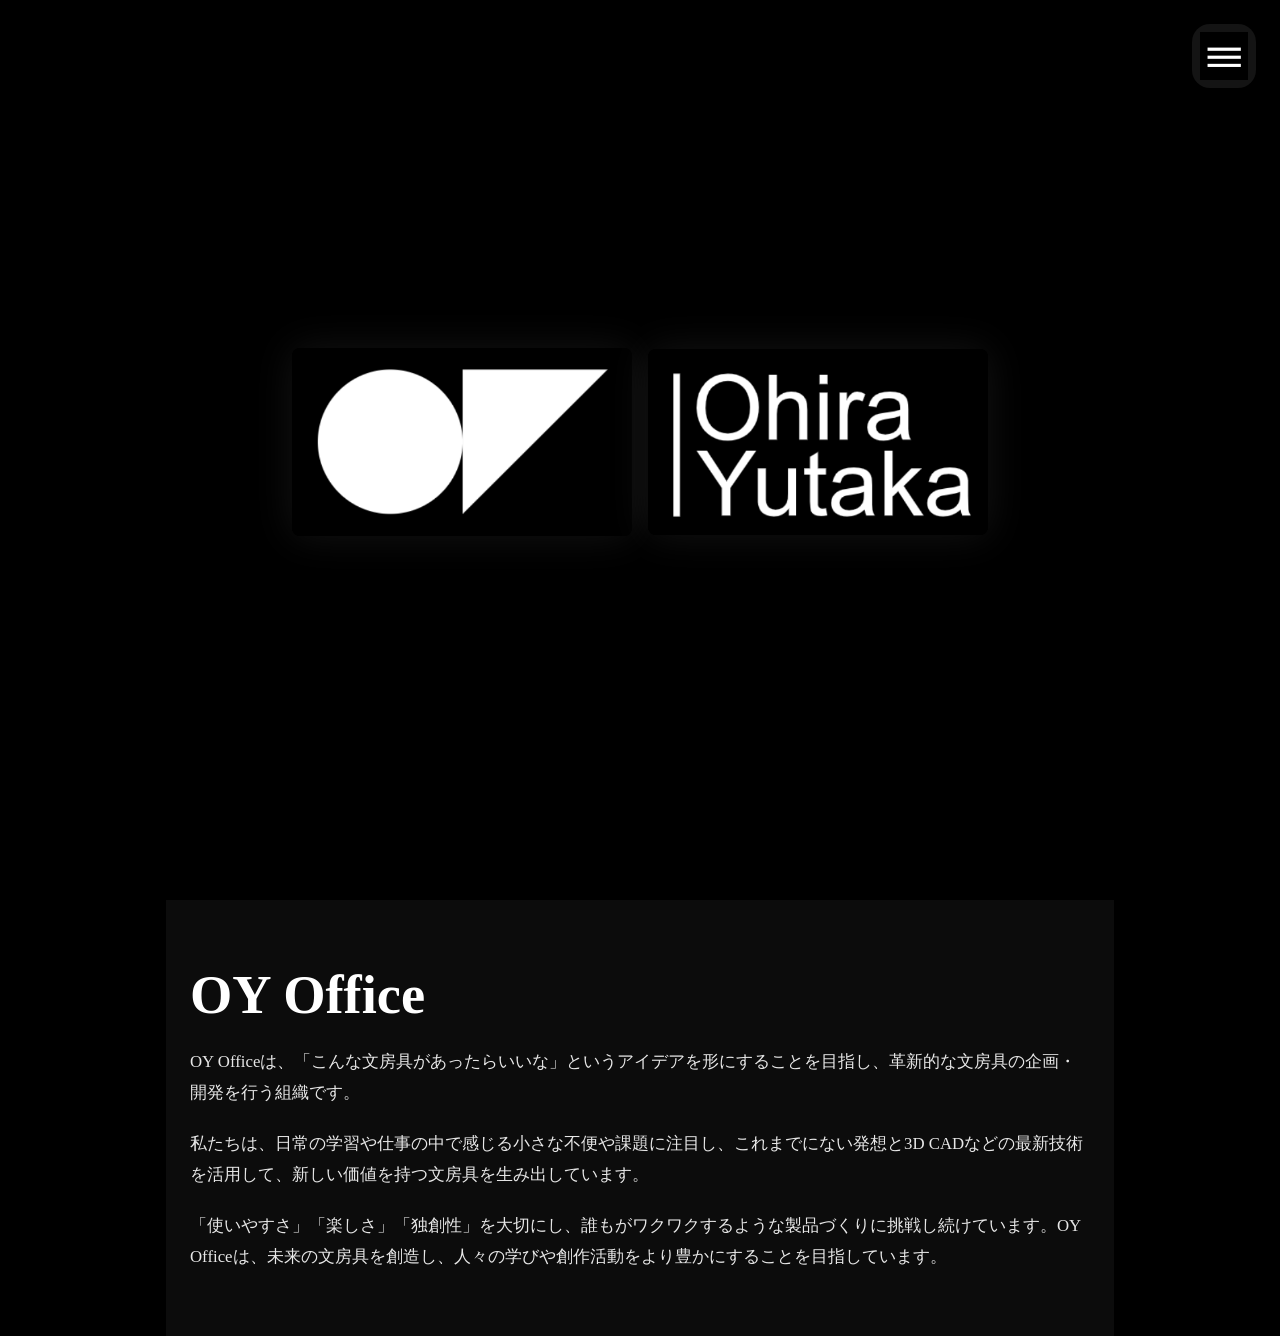
==== index.html @ 1c3914fa "全部" ====
<!DOCTYPE html>
<html lang="ja">
<head>
  <meta charset="UTF-8" />
  <meta name="viewport" content="width=device-width, initial-scale=1.0" />
  <title>OY Office</title>
  <link rel="stylesheet" href="styles.css" />
</head>
<body class="no-scroll">
  <div class="page">
    <header class="topbar">
      <button class="topbar__button" id="menuToggle" aria-expanded="false" aria-label="メニューを開く">
        <img src="Screenshot 2026-06-19 08.20.20.png" alt="メニューアイコン" class="topbar__icon" />
      </button>
      <nav class="topbar__menu" id="topbarMenu" aria-hidden="true">
        <a href="#overview">組織の概要</a>
        <a href="#process">製作の過程について</a>
        <a href="#works">製作品一覧</a>
      </nav>
    </header>

    <section class="hero">
      <div class="wrapper">
        <img src="Screenshot%202026-06-18%2017.22.10.png" alt="OY logo screenshot 1" class="screenshot screenshot--bottom" />
        <img src="Screenshot%202026-06-18%2017.22.09.png" alt="OY logo screenshot 2" class="screenshot screenshot--right" />
      </div>
    </section>

    <section class="more-content" id="overview">
      <div class="content-inner">
        <h1>OY Office</h1>
        <p>OY Officeは、「こんな文房具があったらいいな」というアイデアを形にすることを目指し、革新的な文房具の企画・開発を行う組織です。</p>

        <p>私たちは、日常の学習や仕事の中で感じる小さな不便や課題に注目し、これまでにない発想と3D CADなどの最新技術を活用して、新しい価値を持つ文房具を生み出しています。</p>

        <p>「使いやすさ」「楽しさ」「独創性」を大切にし、誰もがワクワクするような製品づくりに挑戦し続けています。OY Officeは、未来の文房具を創造し、人々の学びや創作活動をより豊かにすることを目指しています。</p>
      </div>
    </section>
  </div>
  <script src="script.js"></script>
</body>
</html>
---- styles.css ----
@import url('https://fonts.googleapis.com/css2?family=Space+Grotesk:wght@400;500;600;700&display=swap');

:root {
  color-scheme: dark;
  background: #000;
  color: #fff;
}

* {
  box-sizing: border-box;
}

body {
  margin: 0;
  min-height: 100vh;
  display: grid;
  place-items: center;
  background: #000;
  user-select: none;
}

body.no-scroll {
  overflow: hidden;
}

img {
  user-drag: none;
  -webkit-user-drag: none;
  -moz-user-drag: none;
  -ms-user-drag: none;
  pointer-events: none;
}

.screenshot,
.topbar__icon {
  -webkit-touch-callout: none;
  -webkit-user-select: none;
  -khtml-user-select: none;
  -moz-user-select: none;
  -ms-user-select: none;
  user-select: none;
}

.page {
  min-height: 100vh;
  background: #000;
  color: #fff;
}

.hero {
  min-height: 100vh;
  display: grid;
  place-items: center;
  padding: 2rem 1rem 3rem;
}

.wrapper {
  width: 100%;
  display: flex;
  flex-direction: row;
  align-items: center;
  justify-content: center;
  gap: 1rem;
  flex-wrap: wrap;
}

.screenshot {
  width: min(340px, 42vw);
  max-width: 42vw;
  height: auto;
  display: block;
  border-radius: 0.5rem;
  box-shadow: rgba(255, 255, 255, 0.08) 0 0 40px;
  opacity: 0;
}

.screenshot--bottom {
  transform: translateY(40px);
  animation: fadeInUp 0.9s ease forwards;
  animation-delay: 0.2s;
}

.screenshot--right {
  transform: translateX(80px);
  animation: fadeInRight 0.9s ease forwards;
  animation-delay: 1s;
}

.more-content {
  background: #0c0c0c;
  padding: 4rem 1.5rem;
}

@keyframes fadeInUp {
  to {
    opacity: 1;
    transform: translateY(0);
  }
}

@keyframes fadeInRight {
  to {
    opacity: 1;
    transform: translateX(0);
  }
}

.content-inner {
  max-width: 900px;
  margin: 0 auto;
  display: grid;
  gap: 1.25rem;
}

.more-content h1 {
  margin: 0;
  font-size: clamp(2.4rem, 4.5vw, 3.4rem);
}

.more-content p {
  margin: 0;
  font-size: clamp(1.05rem, 1.2vw, 1.2rem);
  line-height: 1.85;
  opacity: 0.9;
}

.topbar {
  position: fixed;
  right: 1.5rem;
  top: 1.5rem;
  z-index: 20;
  display: flex;
  align-items: center;
  justify-content: flex-end;
}

.topbar__button {
  width: 64px;
  height: 64px;
  border: none;
  border-radius: 18px;
  background: rgba(255,255,255,0.08);
  color: #fff;
  cursor: pointer;
  padding: 0;
  display: inline-flex;
  align-items: center;
  justify-content: center;
  transition: background 0.2s ease;
}

.topbar__button:hover,
.topbar__button:focus {
  background: rgba(255,255,255,0.16);
}

.topbar__icon {
  width: 48px;
  height: 48px;
  display: block;
}

.topbar__menu {
  position: absolute;
  right: 0;
  top: 56px;
  width: 220px;
  background: rgba(8, 8, 8, 0.98);
  border: 1px solid rgba(255,255,255,0.08);
  box-shadow: 0 18px 40px rgba(0,0,0,0.35);
  backdrop-filter: blur(12px);
  border-radius: 16px;
  padding: 0.75rem 0;
  display: none;
  flex-direction: column;
}

.topbar__menu a {
  color: #fff;
  text-decoration: none;
  padding: 0.85rem 1.25rem;
  font-size: 0.95rem;
  transition: background 0.2s ease;
}

.topbar__menu a:hover {
  background: rgba(255,255,255,0.08);
}

.topbar__menu.show {
  display: flex;
}

.screenshot--bottom {
  animation-name: fadeInUp;
  animation-delay: 0.2s;
}

.screenshot--right {
  transform: translateX(60px);
  animation-name: fadeInRight;
  animation-delay: 1.1s;
}

@keyframes fadeInUp {
  to {
    opacity: 1;
    transform: translateY(0);
  }
}
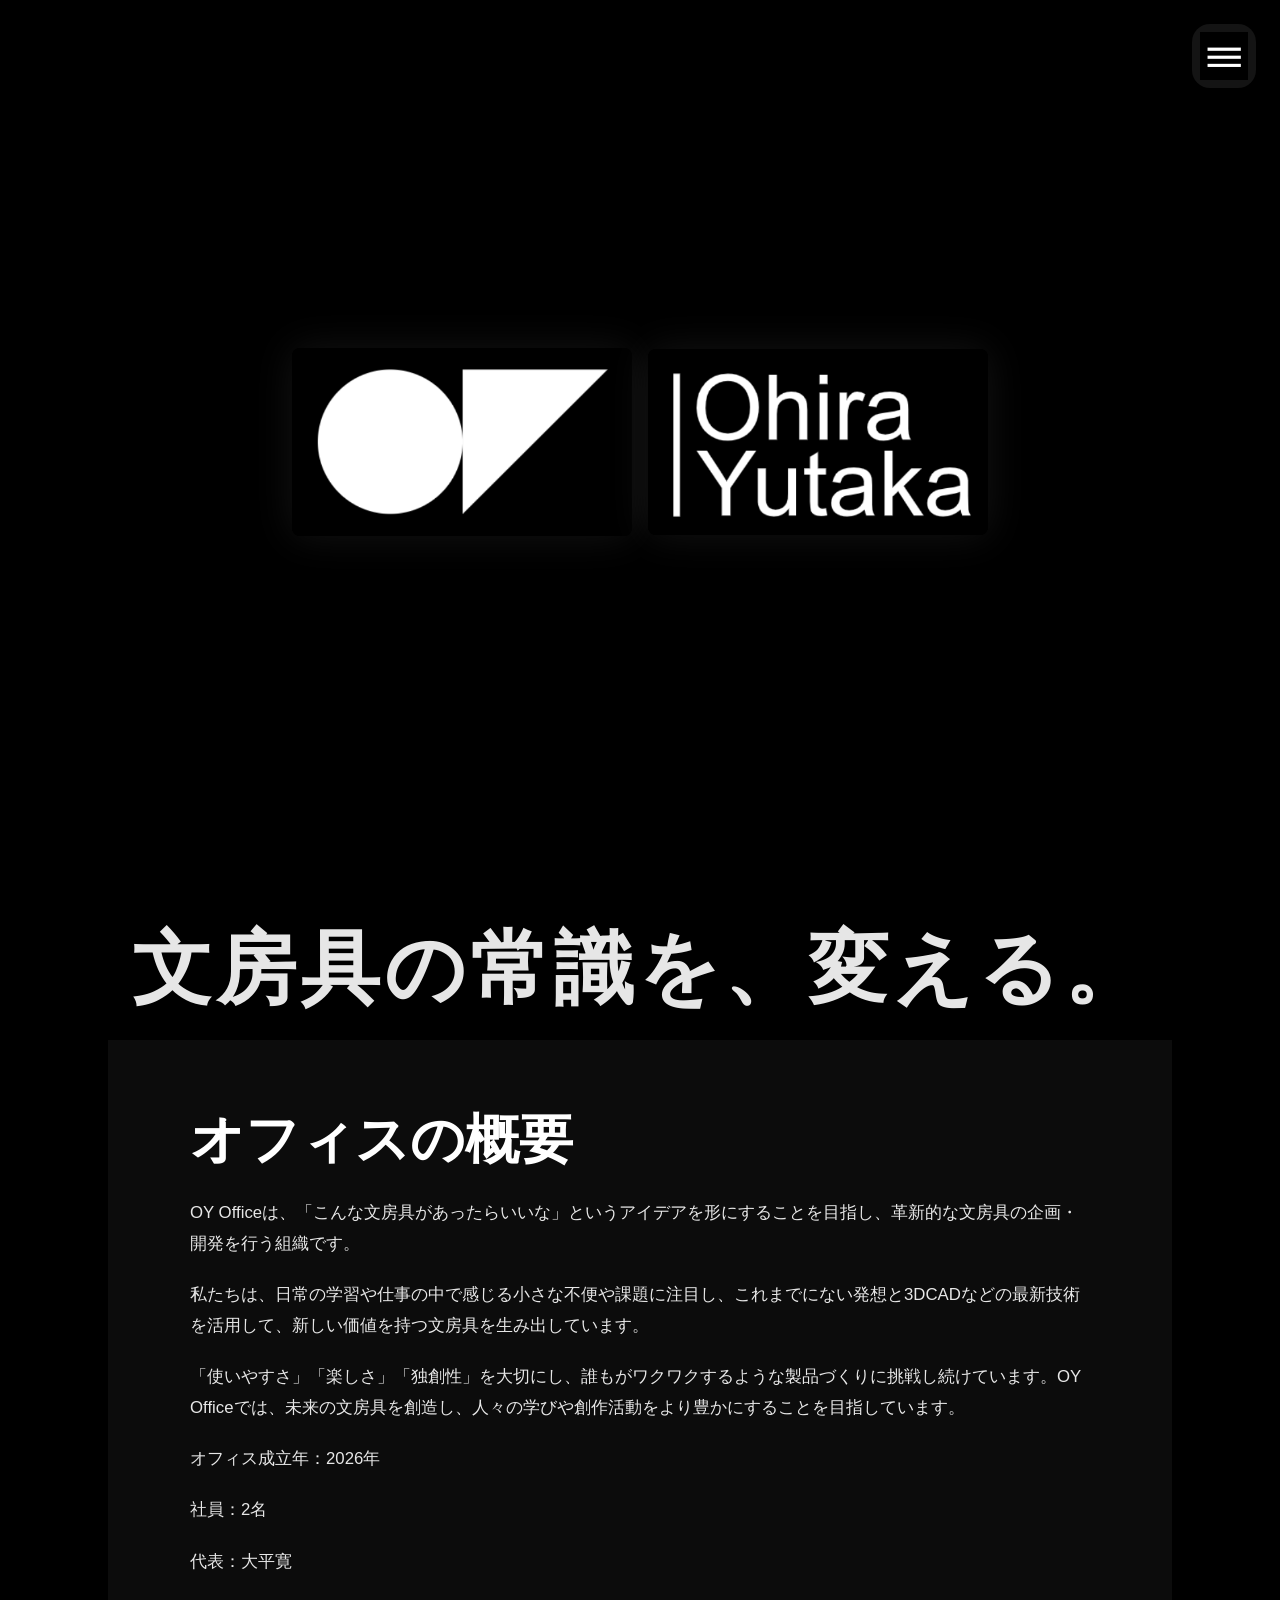
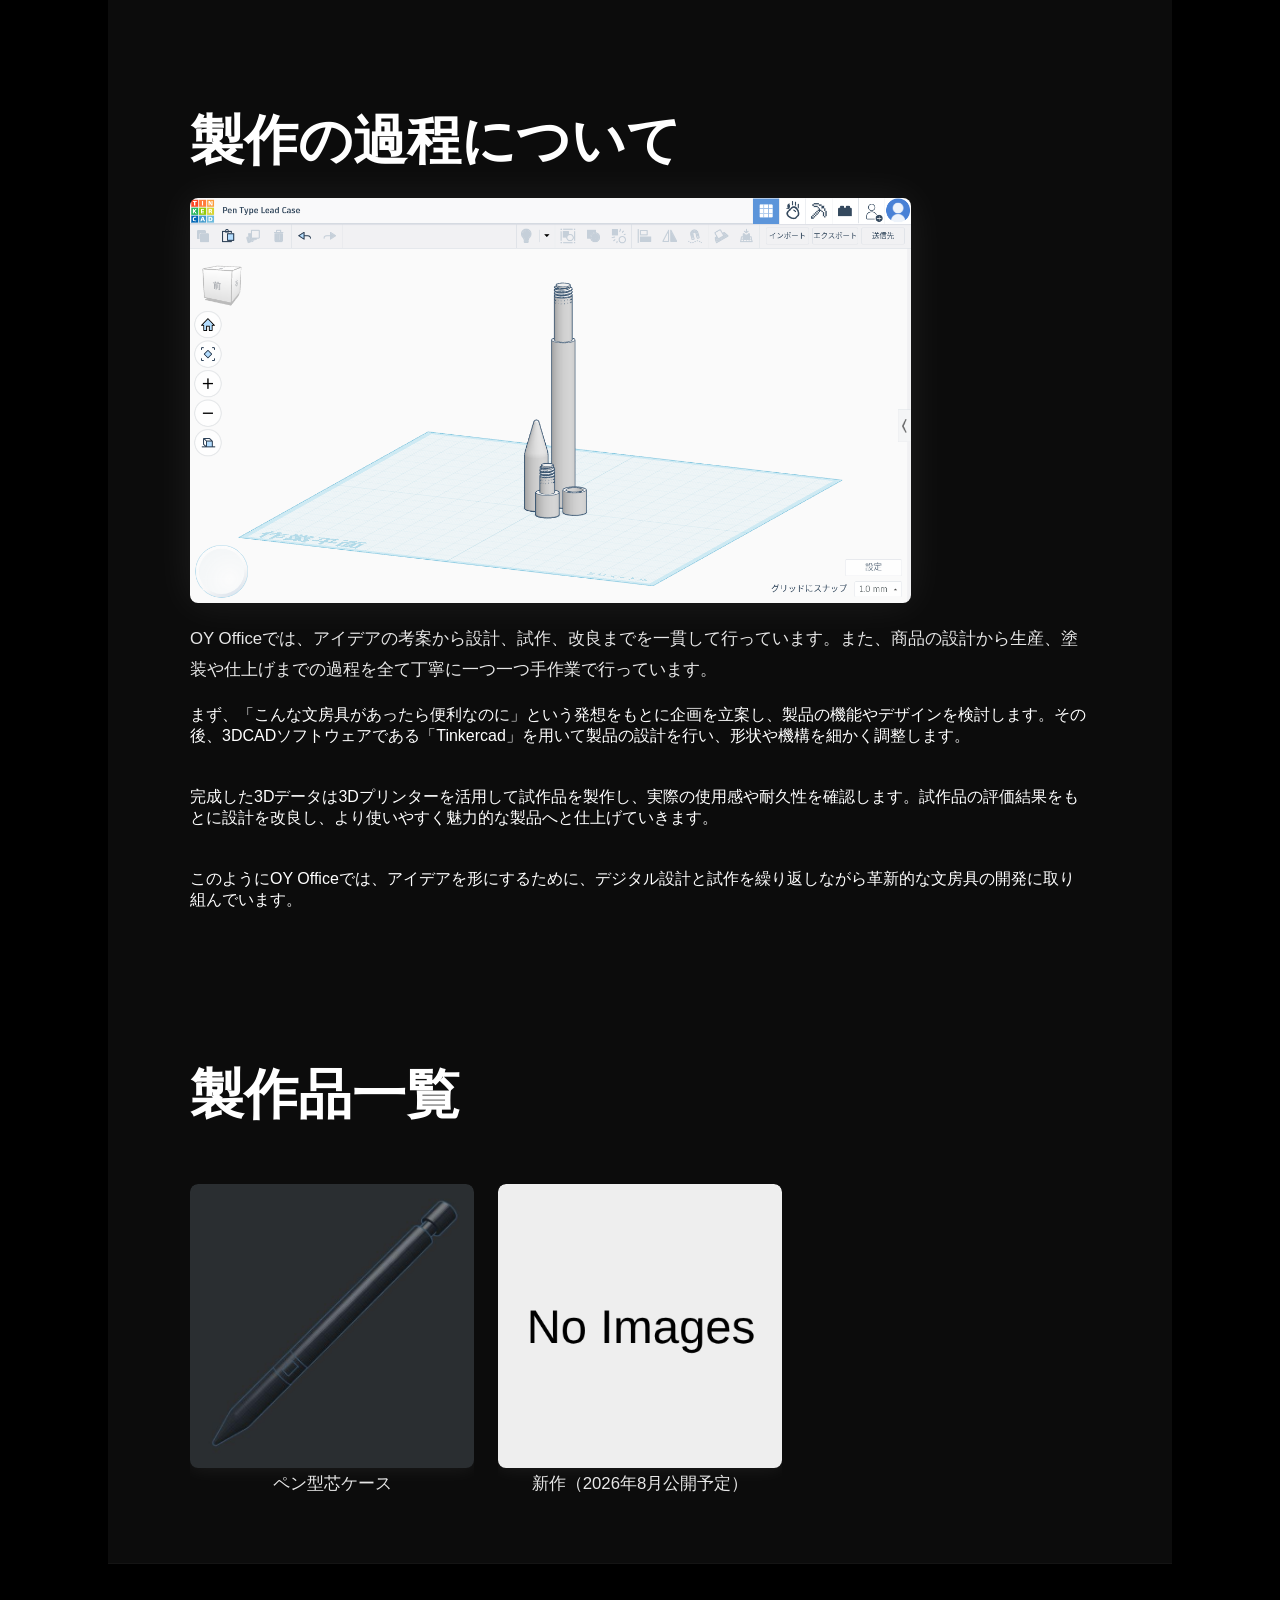
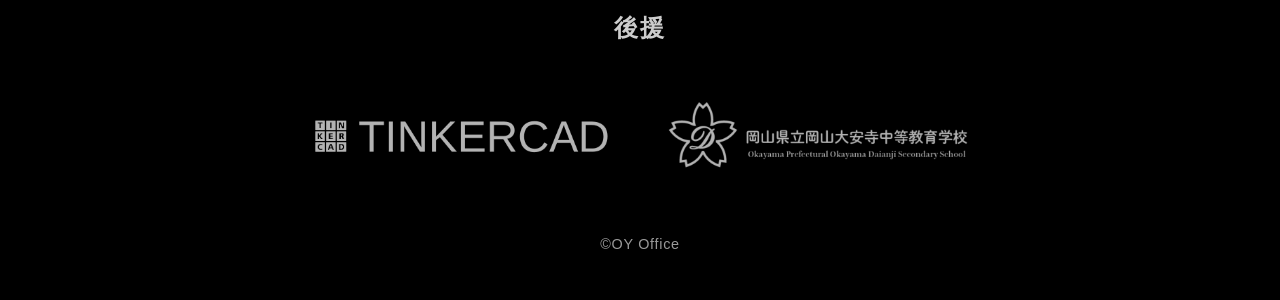
==== commit 46aa2d0a: "全部" ====
--- a/index.html
+++ b/index.html
@@ -5,6 +5,7 @@
   <meta name="viewport" content="width=device-width, initial-scale=1.0" />
   <title>OY Office</title>
   <link rel="stylesheet" href="styles.css" />
+  <script src="script.js"></script>
 </head>
 <body class="no-scroll">
   <div class="page">
@@ -13,30 +14,85 @@
         <img src="Screenshot 2026-06-19 08.20.20.png" alt="メニューアイコン" class="topbar__icon" />
       </button>
       <nav class="topbar__menu" id="topbarMenu" aria-hidden="true">
-        <a href="#overview">組織の概要</a>
+        <a href="#hero">ホーム</a>
+        <a href="#overview">オフィスの概要</a>
         <a href="#process">製作の過程について</a>
-        <a href="#works">製作品一覧</a>
+        <div class="menu-item-with-toggle">
+          <a href="#works">製作品一覧</a>
+          <button class="toggle-products" id="toggleProducts" aria-expanded="false">▶</button>
+        </div>
+        <div class="products-submenu" id="productsSubmenu" style="display: none;">
+          <!-- 商品が動的に追加される -->
+        </div>
       </nav>
     </header>
 
-    <section class="hero">
+    <section class="hero" id="hero">
       <div class="wrapper">
         <img src="Screenshot%202026-06-18%2017.22.10.png" alt="OY logo screenshot 1" class="screenshot screenshot--bottom" />
         <img src="Screenshot%202026-06-18%2017.22.09.png" alt="OY logo screenshot 2" class="screenshot screenshot--right" />
       </div>
     </section>
+    <section class="subtitle-section">
+      <p class="subtitle-large">文房具の常識を、変える。</p>
+    </section>
 
     <section class="more-content" id="overview">
       <div class="content-inner">
-        <h1>OY Office</h1>
+        <h1><span class="oy-office-title">オフィスの概要</span></h1>
         <p>OY Officeは、「こんな文房具があったらいいな」というアイデアを形にすることを目指し、革新的な文房具の企画・開発を行う組織です。</p>
 
-        <p>私たちは、日常の学習や仕事の中で感じる小さな不便や課題に注目し、これまでにない発想と3D CADなどの最新技術を活用して、新しい価値を持つ文房具を生み出しています。</p>
+        <p>私たちは、日常の学習や仕事の中で感じる小さな不便や課題に注目し、これまでにない発想と3DCADなどの最新技術を活用して、新しい価値を持つ文房具を生み出しています。</p>
 
-        <p>「使いやすさ」「楽しさ」「独創性」を大切にし、誰もがワクワクするような製品づくりに挑戦し続けています。OY Officeは、未来の文房具を創造し、人々の学びや創作活動をより豊かにすることを目指しています。</p>
+        <p>「使いやすさ」「楽しさ」「独創性」を大切にし、誰もがワクワクするような製品づくりに挑戦し続けています。OY Officeでは、未来の文房具を創造し、人々の学びや創作活動をより豊かにすることを目指しています。</p>
+        
+        <p>オフィス成立年：2026年</p>
+        
+        <p>社員：2名</p>
+
+        <p>代表：大平寛</p>
       </div>
     </section>
+
+    <section class="more-content" id="process">
+      <div class="content-inner">
+        <h1><span class="oy-office-title">製作の過程について</span></h1>
+        <img src="Screenshot 2026-06-20 23.39.22.png" alt="製作の過程についてのスクリーンショット" class="screenshot--small" />
+        <p>OY Officeでは、アイデアの考案から設計、試作、改良までを一貫して行っています。また、商品の設計から生産、塗装や仕上げまでの過程を全て丁寧に一つ一つ手作業で行っています。
+</p>
+まず、「こんな文房具があったら便利なのに」という発想をもとに企画を立案し、製品の機能やデザインを検討します。その後、3DCADソフトウェアである「Tinkercad」を用いて製品の設計を行い、形状や機構を細かく調整します。</p>
+
+完成した3Dデータは3Dプリンターを活用して試作品を製作し、実際の使用感や耐久性を確認します。試作品の評価結果をもとに設計を改良し、より使いやすく魅力的な製品へと仕上げていきます。</p>
+
+このようにOY Officeでは、アイデアを形にするために、デジタル設計と試作を繰り返しながら革新的な文房具の開発に取り組んでいます。</p>
+      </div>
+    </section>
+
+    <section class="more-content" id="works">
+      <div class="content-inner">
+        <h1><span class="oy-office-title">製作品一覧</span></h1>
+        <div class="works-grid">
+          <a href="product-1.html" class="product-item">
+            <img src="img37.jpg" alt="製作品1" class="product-image" />
+            <p class="product-name">ペン型芯ケース</p>
+          </a>
+          <a href="#" class="product-item">
+            <img src="Screenshot 2026-06-21 09.27.22.png" alt="新作" class="product-image" />
+            <p class="product-name">新作（2026年8月公開予定）</p>
+          </a>
+        </div>
+      </div>
+    </section>
+    <footer class="footer">
+      <div class="sponsors fade-in-on-scroll">
+        <p class="sponsors__title">後援</p>
+        <div class="sponsors__logos">
+          <img src="Screenshot%202026-06-21%2021.25.54.png" alt="後援ロゴ1" class="sponsor-logo" />
+          <img src="Screenshot%202026-06-21%2021.26.02.png" alt="後援ロゴ2" class="sponsor-logo" />
+        </div>
+      </div>
+      <p>©️OY Office</p>
+    </footer>
   </div>
-  <script src="script.js"></script>
 </body>
-</html>
+</html>
--- a/styles.css
+++ b/styles.css
@@ -4,6 +4,7 @@
   color-scheme: dark;
   background: #000;
   color: #fff;
+  scroll-behavior: smooth;
 }
 
 * {
@@ -17,6 +18,7 @@
   place-items: center;
   background: #000;
   user-select: none;
+  font-family: Arial, Helvetica, sans-serif;
 }
 
 body.no-scroll {
@@ -24,7 +26,6 @@
 }
 
 img {
-  user-drag: none;
   -webkit-user-drag: none;
   -moz-user-drag: none;
   -ms-user-drag: none;
@@ -86,6 +87,14 @@
   animation-delay: 1s;
 }
 
+.screenshot--small {
+  width: min(81ch, 90vw);
+  height: auto;
+  display: block;
+  border-radius: 0.5rem;
+  box-shadow: rgba(255, 255, 255, 0.08) 0 0 40px;
+}
+
 .more-content {
   background: #0c0c0c;
   padding: 4rem 1.5rem;
@@ -112,7 +121,8 @@
   gap: 1.25rem;
 }
 
-.more-content h1 {
+.more-content h1,
+.product-detail h1 {
   margin: 0;
   font-size: clamp(2.4rem, 4.5vw, 3.4rem);
 }
@@ -123,6 +133,137 @@
   line-height: 1.85;
   opacity: 0.9;
 }
+
+.works-grid {
+  display: grid;
+  grid-template-columns: repeat(auto-fill, minmax(225px, 1fr));
+  gap: 1.5rem;
+  margin-top: 2rem;
+}
+
+.product-item {
+  display: block;
+  text-decoration: none;
+  border-radius: 0.5rem;
+  overflow: hidden;
+  transition: transform 0.3s ease;
+}
+
+.product-item:hover {
+  transform: scale(1.05);
+}
+
+.product-image {
+  width: 100%;
+  aspect-ratio: 1 / 1;
+  object-fit: cover;
+  display: block;
+  border-radius: 0.5rem;
+  box-shadow: rgba(255, 255, 255, 0.08) 0 0 20px;
+}
+
+.product-name {
+  margin: 0.75rem 0 0 0;
+  font-size: clamp(0.9rem, 1.1vw, 1rem);
+  text-align: center;
+  opacity: 0.9;
+  color: #fff;
+}
+
+.product-detail {
+  background: #0c0c0c;
+  padding: 4rem 1.5rem;
+}
+
+.product-detail-inner {
+  max-width: 900px;
+  margin: 0 auto;
+  display: flex;
+  flex-direction: column;
+  align-items: center;
+  gap: 2rem;
+}
+
+.product-detail-image {
+  width: min(95vw, 900px);
+  height: auto;
+  object-fit: contain;
+  display: block;
+  border-radius: 0.5rem;
+  box-shadow: rgba(255, 255, 255, 0.08) 0 0 40px;
+}
+
+.product-description {
+  width: 100%;
+  max-width: 800px;
+  margin-top: 2rem;
+}
+
+.product-description p {
+  margin: 0 0 1.2rem 0;
+  font-size: clamp(1rem, 1.1vw, 1.15rem);
+  line-height: 1.8;
+  opacity: 0.9;
+}
+
+.product-specs {
+  margin-top: 2rem;
+  padding-top: 2rem;
+  border-top: 1px solid rgba(255, 255, 255, 0.1);
+}
+
+.product-specs p {
+  margin: 0.8rem 0;
+  font-size: clamp(0.95rem, 1vw, 1.05rem);
+  opacity: 0.85;
+}
+
+.product-detail-description {
+  margin: 0;
+  font-size: clamp(1.05rem, 1.2vw, 1.2rem);
+  line-height: 1.85;
+  opacity: 0.9;
+  text-align: center;
+}
+
+.subtitle {
+  margin: 0 0 1rem 0;
+  font-size: clamp(0.9rem, 1vw, 1rem);
+  opacity: 0.7;
+  font-weight: 500;
+  letter-spacing: 0.05em;
+}
+
+.subtitle-section {
+  background: #000;
+  padding: 1rem 1.5rem;
+  display: flex;
+  align-items: center;
+  justify-content: center;
+  min-height: auto;
+}
+
+.subtitle-large {
+  margin: 0;
+  font-size: 5rem;
+  text-align: center;
+  opacity: 0.9;
+  font-weight: 600;
+  letter-spacing: 0.05em;
+}
+
+.oy-office-title {
+  font-family: Arial, Helvetica, sans-serif;
+}
+
+.product-detail h1 .oy-office-title {
+  display: inline-block;
+  opacity: 0;
+  transform: translateY(30px);
+  animation: fadeInUp 0.8s cubic-bezier(0.16, 1, 0.3, 1) forwards;
+  animation-delay: 0.15s;
+}
+
 
 .topbar {
   position: fixed;
@@ -187,6 +328,52 @@
   background: rgba(255,255,255,0.08);
 }
 
+.menu-item-with-toggle {
+  display: flex;
+  align-items: center;
+  width: 100%;
+}
+
+.menu-item-with-toggle a {
+  flex: 1;
+  padding: 0.85rem 1.25rem;
+  margin: 0;
+}
+
+.toggle-products {
+  background: none;
+  border: none;
+  color: #fff;
+  padding: 0.85rem 1rem;
+  font-size: 0.8rem;
+  cursor: pointer;
+  transition: transform 0.3s ease;
+}
+
+.toggle-products.active {
+  transform: rotate(90deg);
+}
+
+.products-submenu {
+  background: rgba(255,255,255,0.04);
+  padding: 0.5rem 0;
+  border-top: 1px solid rgba(255,255,255,0.08);
+}
+
+.products-submenu a {
+  display: block;
+  padding: 0.6rem 2.5rem;
+  color: #fff;
+  text-decoration: none;
+  font-size: 0.9rem;
+  opacity: 0.8;
+  transition: background 0.2s ease;
+}
+
+.products-submenu a:hover {
+  background: rgba(255,255,255,0.08);
+}
+
 .topbar__menu.show {
   display: flex;
 }
@@ -208,3 +395,66 @@
     transform: translateY(0);
   }
 }
+
+.footer {
+  text-align: center;
+  padding: 3rem 1.5rem;
+  background: #000;
+  border-top: 1px solid rgba(255, 255, 255, 0.08);
+}
+
+.footer p {
+  margin: 0;
+  font-size: 0.9rem;
+  opacity: 0.6;
+  letter-spacing: 0.05em;
+  font-family: Arial, Helvetica, sans-serif;
+}
+
+/* Sponsors styling */
+.sponsors {
+  margin-bottom: 2.5rem;
+}
+
+.footer .sponsors__title {
+  font-size: 1.5rem;
+  font-weight: bold;
+  opacity: 0.8;
+  letter-spacing: 0.1em;
+  margin-bottom: 2rem;
+}
+
+.sponsors__logos {
+  display: flex;
+  justify-content: center;
+  align-items: center;
+  gap: 2.5rem;
+  flex-wrap: wrap;
+}
+
+.sponsor-logo {
+  height: 120px;
+  width: auto;
+  max-width: 320px;
+  object-fit: contain;
+  opacity: 0.7;
+  transition: opacity 0.3s ease, transform 0.3s ease;
+}
+
+.sponsor-logo:hover {
+  opacity: 1;
+  transform: translateY(-2px);
+}
+
+/* Scroll Fade In Up Animation */
+.fade-in-on-scroll {
+  opacity: 0;
+  transform: translateY(30px);
+  transition: opacity 1s cubic-bezier(0.16, 1, 0.3, 1), transform 1s cubic-bezier(0.16, 1, 0.3, 1);
+}
+
+.fade-in-on-scroll.active {
+  opacity: 1;
+  transform: translateY(0);
+}
+
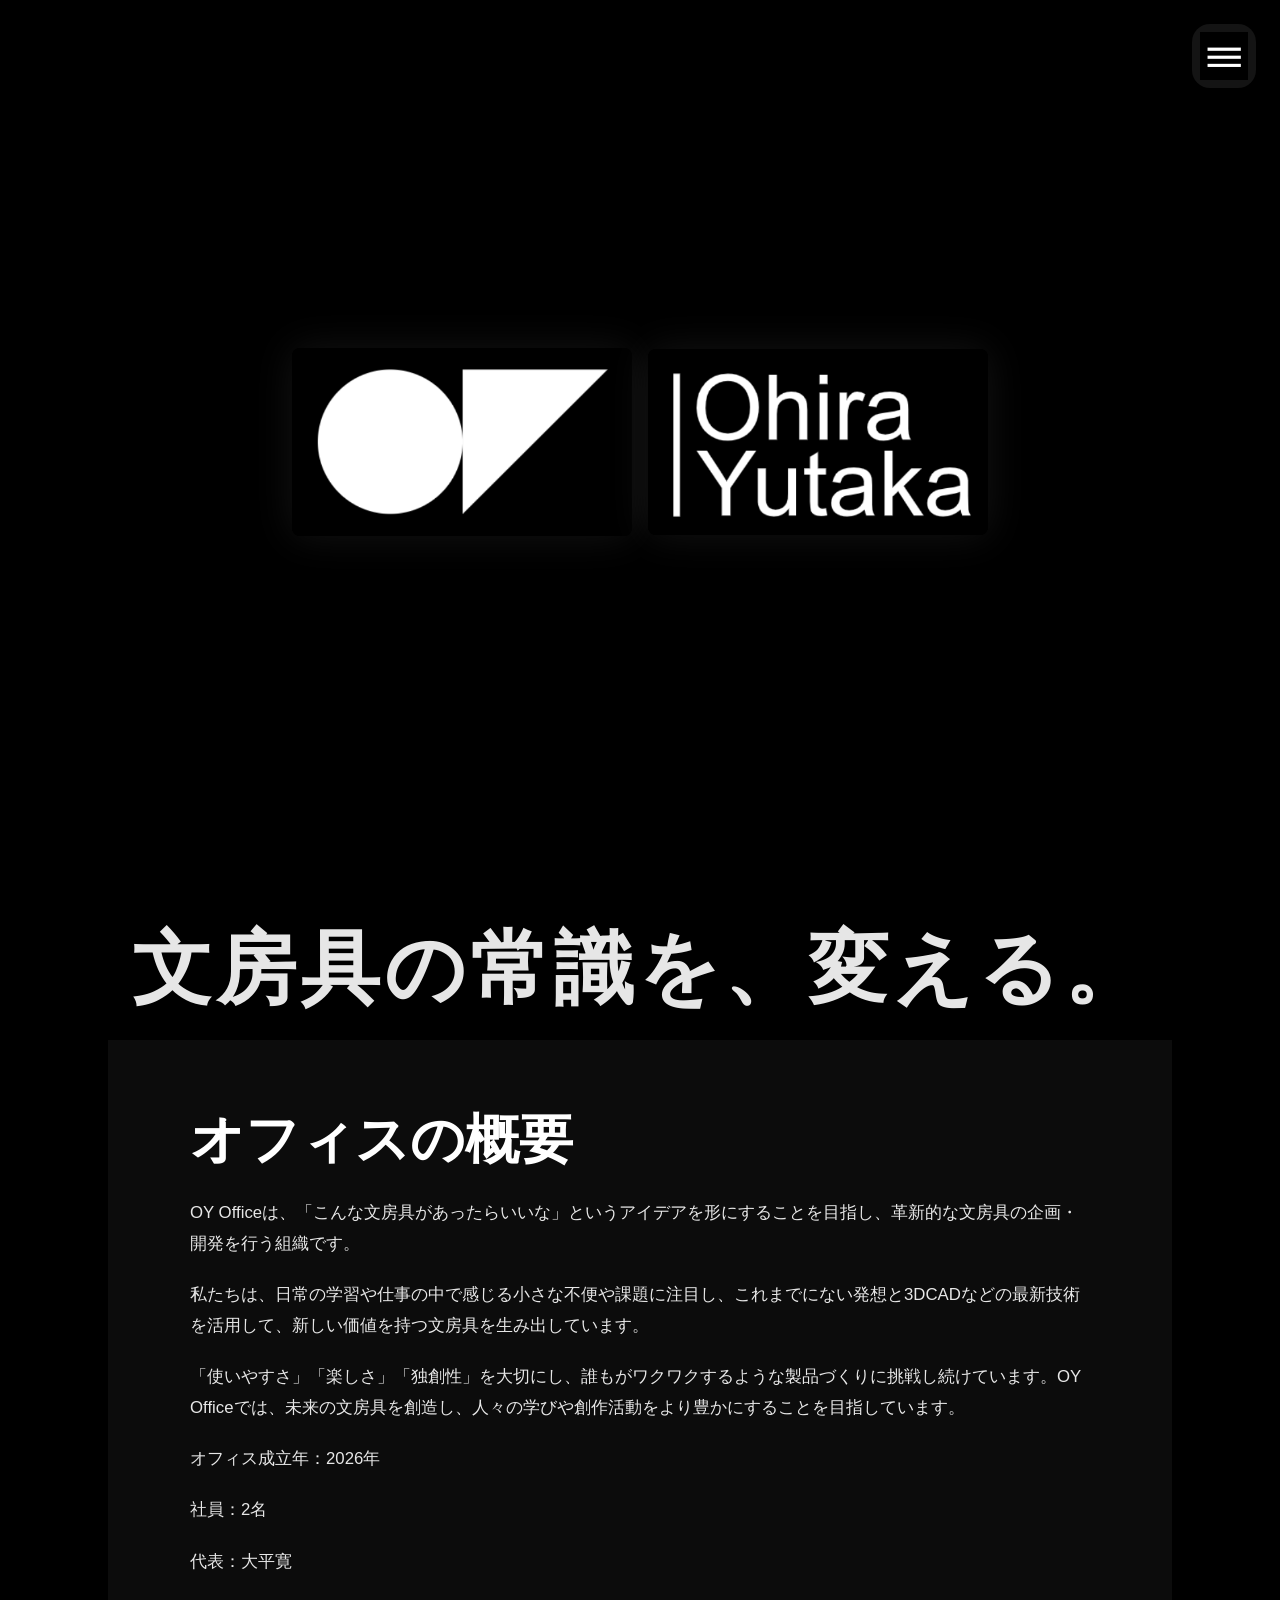
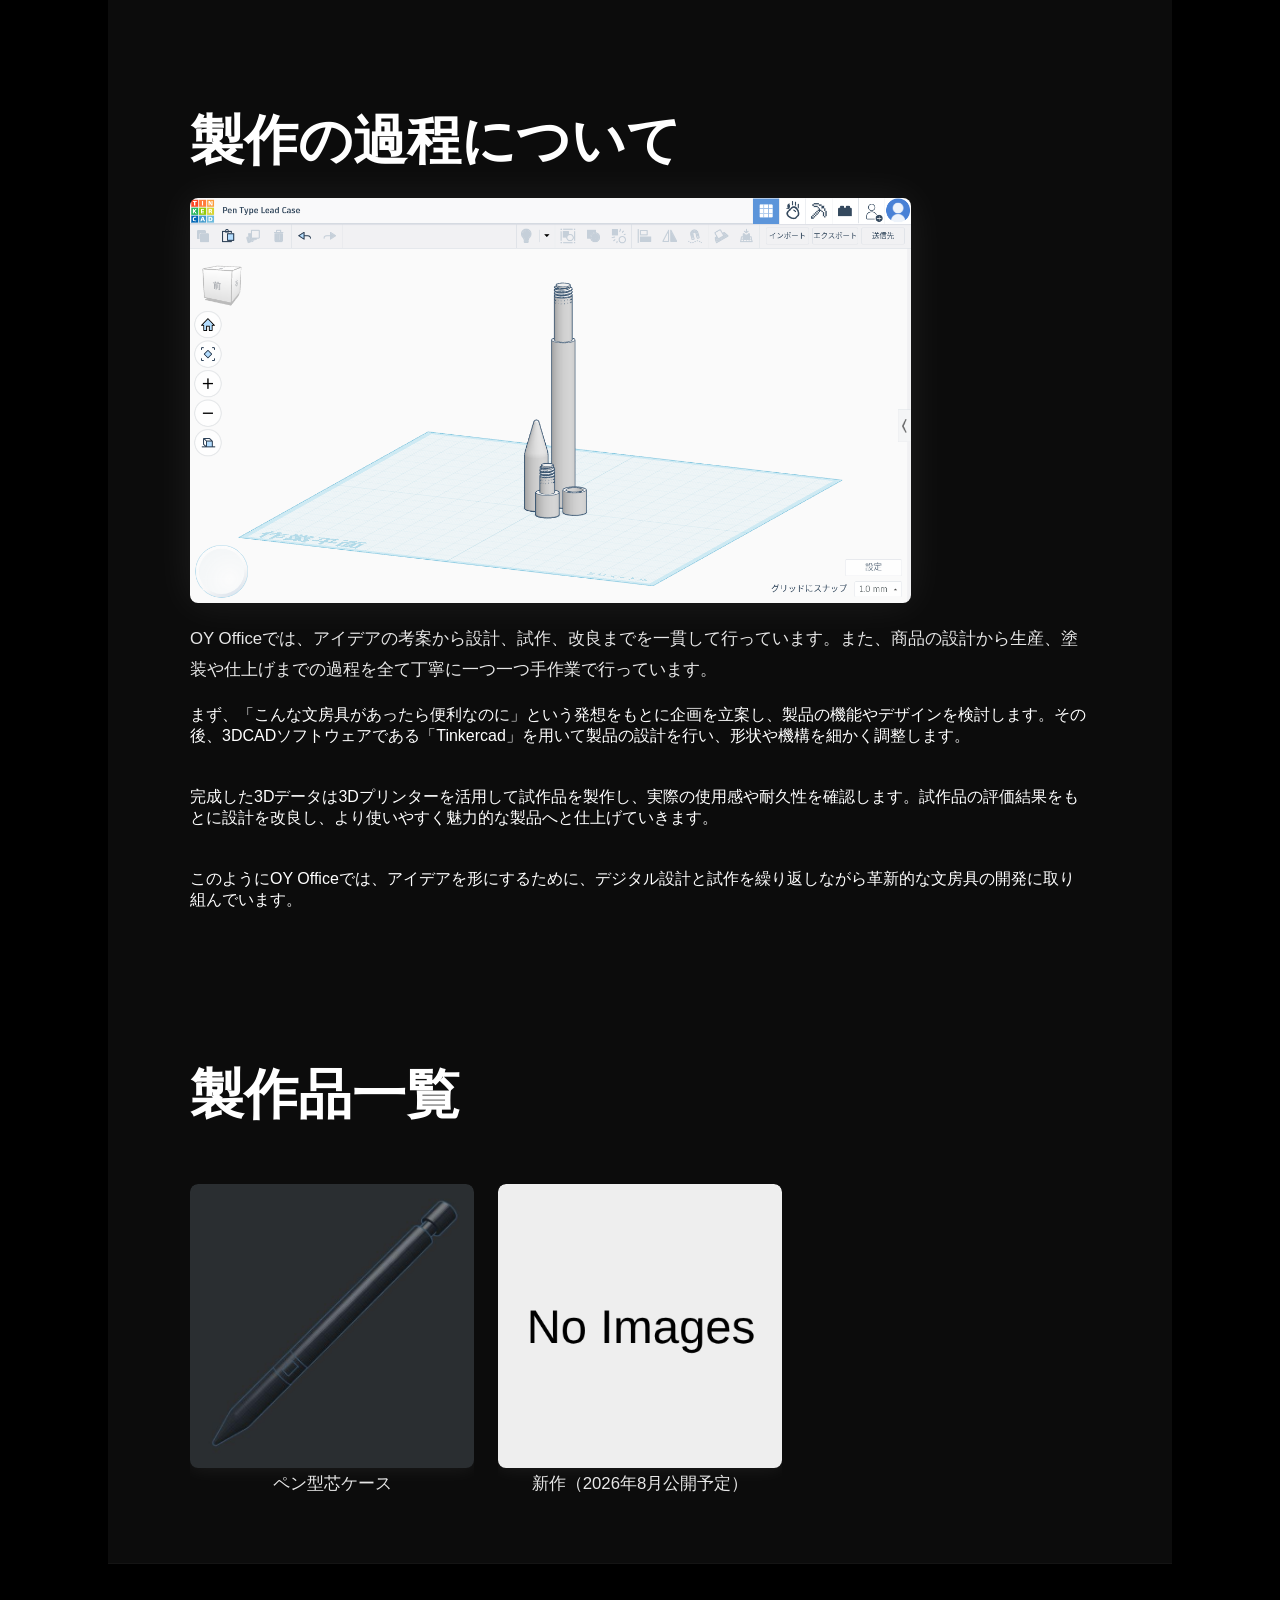
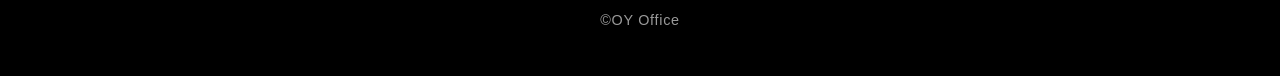
==== commit 9859c0a2: "全部" ====
--- a/index.html
+++ b/index.html
@@ -11,7 +11,7 @@
   <div class="page">
     <header class="topbar">
       <button class="topbar__button" id="menuToggle" aria-expanded="false" aria-label="メニューを開く">
-        <img src="Screenshot 2026-06-19 08.20.20.png" alt="メニューアイコン" class="topbar__icon" />
+        <img src="humburgermenu.png" alt="メニューアイコン" class="topbar__icon" />
       </button>
       <nav class="topbar__menu" id="topbarMenu" aria-hidden="true">
         <a href="#hero">ホーム</a>
@@ -29,8 +29,8 @@
 
     <section class="hero" id="hero">
       <div class="wrapper">
-        <img src="Screenshot%202026-06-18%2017.22.10.png" alt="OY logo screenshot 1" class="screenshot screenshot--bottom" />
-        <img src="Screenshot%202026-06-18%2017.22.09.png" alt="OY logo screenshot 2" class="screenshot screenshot--right" />
+        <img src="logo1.png" alt="OY logo screenshot 1" class="screenshot screenshot--bottom" />
+        <img src="logo2.png" alt="OY logo screenshot 2" class="screenshot screenshot--right" />
       </div>
     </section>
     <section class="subtitle-section">
@@ -57,7 +57,7 @@
     <section class="more-content" id="process">
       <div class="content-inner">
         <h1><span class="oy-office-title">製作の過程について</span></h1>
-        <img src="Screenshot 2026-06-20 23.39.22.png" alt="製作の過程についてのスクリーンショット" class="screenshot--small" />
+        <img src="img1.png" alt="製作の過程についてのスクリーンショット" class="screenshot--small" />
         <p>OY Officeでは、アイデアの考案から設計、試作、改良までを一貫して行っています。また、商品の設計から生産、塗装や仕上げまでの過程を全て丁寧に一つ一つ手作業で行っています。
 </p>
 まず、「こんな文房具があったら便利なのに」という発想をもとに企画を立案し、製品の機能やデザインを検討します。その後、3DCADソフトウェアである「Tinkercad」を用いて製品の設計を行い、形状や機構を細かく調整します。</p>
@@ -73,24 +73,17 @@
         <h1><span class="oy-office-title">製作品一覧</span></h1>
         <div class="works-grid">
           <a href="product-1.html" class="product-item">
-            <img src="img37.jpg" alt="製作品1" class="product-image" />
+            <img src="op2606.jpg" alt="製作品1" class="product-image" />
             <p class="product-name">ペン型芯ケース</p>
           </a>
           <a href="#" class="product-item">
-            <img src="Screenshot 2026-06-21 09.27.22.png" alt="新作" class="product-image" />
+            <img src="No Images.png" alt="新作" class="product-image" />
             <p class="product-name">新作（2026年8月公開予定）</p>
           </a>
         </div>
       </div>
     </section>
     <footer class="footer">
-      <div class="sponsors fade-in-on-scroll">
-        <p class="sponsors__title">後援</p>
-        <div class="sponsors__logos">
-          <img src="Screenshot%202026-06-21%2021.25.54.png" alt="後援ロゴ1" class="sponsor-logo" />
-          <img src="Screenshot%202026-06-21%2021.26.02.png" alt="後援ロゴ2" class="sponsor-logo" />
-        </div>
-      </div>
       <p>©️OY Office</p>
     </footer>
   </div>
--- a/styles.css
+++ b/styles.css
@@ -411,40 +411,6 @@
   font-family: Arial, Helvetica, sans-serif;
 }
 
-/* Sponsors styling */
-.sponsors {
-  margin-bottom: 2.5rem;
-}
-
-.footer .sponsors__title {
-  font-size: 1.5rem;
-  font-weight: bold;
-  opacity: 0.8;
-  letter-spacing: 0.1em;
-  margin-bottom: 2rem;
-}
-
-.sponsors__logos {
-  display: flex;
-  justify-content: center;
-  align-items: center;
-  gap: 2.5rem;
-  flex-wrap: wrap;
-}
-
-.sponsor-logo {
-  height: 120px;
-  width: auto;
-  max-width: 320px;
-  object-fit: contain;
-  opacity: 0.7;
-  transition: opacity 0.3s ease, transform 0.3s ease;
-}
-
-.sponsor-logo:hover {
-  opacity: 1;
-  transform: translateY(-2px);
-}
 
 /* Scroll Fade In Up Animation */
 .fade-in-on-scroll {
